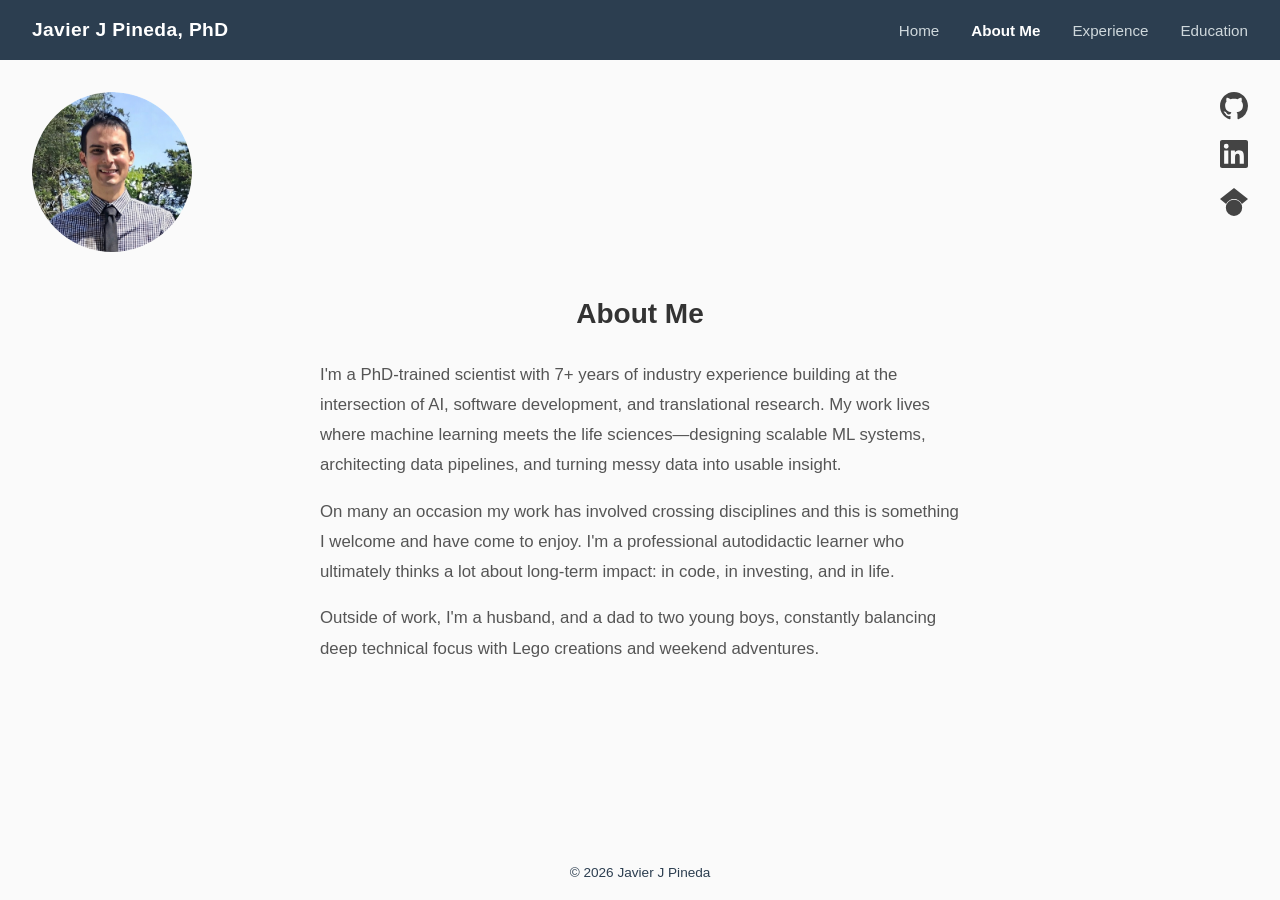
==== about/index.html @ 95676f77 "clean up view paths" ====
<!doctype html>
<html lang="en">
    <head>
        <meta charset="UTF-8" />
        <meta name="viewport" content="width=device-width, initial-scale=1.0" />
        <title>About Me - Javier J Pineda</title>
        <link rel="stylesheet" href="/styles.css" />
    </head>
    <body>
        <video id="bg-video" autoplay muted loop>
            <source src="/assets/neural-network-background-pingpong.mp4" type="video/mp4" />
        </video>
        <header>
            <a href="/" class="site-name">Javier J Pineda, PhD</a>
            <nav class="nav-links">
                <a href="/">Home</a>
                <a href="/about" class="active">About Me</a>
                <a href="/experience">Experience</a>
                <a href="/education">Education</a>
            </nav>
        </header>

        <div class="social-links-fixed">
            <a
                href="https://github.com/jj-pineda"
                target="_blank"
                rel="noopener noreferrer"
                data-tooltip="GitHub"
            >
                <svg viewBox="0 0 24 24" xmlns="http://www.w3.org/2000/svg">
                    <path
                        d="M12 0C5.37 0 0 5.37 0 12c0 5.31 3.435 9.795 8.205 11.385.6.105.825-.255.825-.57 0-.285-.015-1.23-.015-2.235-3.015.555-3.795-.735-4.035-1.41-.135-.345-.72-1.41-1.23-1.695-.42-.225-1.02-.78-.015-.795.945-.015 1.62.87 1.845 1.23 1.08 1.815 2.805 1.305 3.495.99.105-.78.42-1.305.765-1.605-2.67-.3-5.46-1.335-5.46-5.925 0-1.305.465-2.385 1.23-3.225-.12-.3-.54-1.53.12-3.18 0 0 1.005-.315 3.3 1.23.96-.27 1.98-.405 3-.405s2.04.135 3 .405c2.295-1.56 3.3-1.23 3.3-1.23.66 1.65.24 2.88.12 3.18.765.84 1.23 1.905 1.23 3.225 0 4.605-2.805 5.625-5.475 5.925.435.375.81 1.095.81 2.22 0 1.605-.015 2.895-.015 3.3 0 .315.225.69.825.57A12.02 12.02 0 0024 12c0-6.63-5.37-12-12-12z"
                    />
                </svg>
            </a>
            <a
                href="https://linkedin.com/in/javier-j-pineda"
                target="_blank"
                rel="noopener noreferrer"
                data-tooltip="LinkedIn"
            >
                <svg viewBox="0 0 24 24" xmlns="http://www.w3.org/2000/svg">
                    <path
                        d="M20.447 20.452h-3.554v-5.569c0-1.328-.027-3.037-1.852-3.037-1.853 0-2.136 1.445-2.136 2.939v5.667H9.351V9h3.414v1.561h.046c.477-.9 1.637-1.85 3.37-1.85 3.601 0 4.267 2.37 4.267 5.455v6.286zM5.337 7.433a2.062 2.062 0 01-2.063-2.065 2.064 2.064 0 112.063 2.065zm1.782 13.019H3.555V9h3.564v11.452zM22.225 0H1.771C.792 0 0 .774 0 1.729v20.542C0 23.227.792 24 1.771 24h20.451C23.2 24 24 23.227 24 22.271V1.729C24 .774 23.2 0 22.222 0h.003z"
                    />
                </svg>
            </a>
            <a
                href="https://scholar.google.com/citations?hl=en&user=IIAo-P4AAAAJ&view_op=list_works&gmla=APjjwuaOTNhn8CXcT7bd74BKI-H3u4eLY3P6gGa4kQrfoRrS0JrwUBBFcE2-YsS4bRoMmyUIK_wvJSh7Y80WJxXf"
                target="_blank"
                rel="noopener noreferrer"
                data-tooltip="Publications"
            >
                <svg viewBox="0 0 24 24" xmlns="http://www.w3.org/2000/svg">
                    <path
                        d="M5.242 13.769L0 9.5 12 0l12 9.5-5.242 4.269C17.548 11.249 14.978 9.5 12 9.5c-2.977 0-5.548 1.748-6.758 4.269zM12 10a7 7 0 100 14 7 7 0 000-14z"
                    />
                </svg>
            </a>
        </div>

        <img
            src="/assets/profile-circle.png"
            alt="Javier J Pineda"
            class="profile-photo"
        />
        <main>
            <div class="about-content">
                <h1>About Me</h1>
                <p>
                    I'm a PhD-trained scientist with 7+ years of industry
                    experience building at the intersection of AI, software
                    development, and translational research. My work lives where
                    machine learning meets the life sciences—designing scalable
                    ML systems, architecting data pipelines, and turning messy
                    data into usable insight.
                </p>
                <p>
                    On many an occasion my work has involved crossing
                    disciplines and this is something I welcome and have come to
                    enjoy. I'm a professional autodidactic learner who
                    ultimately thinks a lot about long-term impact: in code, in
                    investing, and in life.
                </p>
                <p>
                    Outside of work, I'm a husband, and a dad to two young boys,
                    constantly balancing deep technical focus with Lego
                    creations and weekend adventures.
                </p>
            </div>
        </main>

        <footer>&copy; 2026 Javier J Pineda</footer>
        <script>
            (function () {
                var vid = document.getElementById("bg-video");
                vid.playbackRate = 0.5;
                vid.loop = true;
            })();
        </script>
    </body>
</html>
---- styles.css ----
* {
    margin: 0;
    padding: 0;
    box-sizing: border-box;
}

body {
    font-family: "Segoe UI", Tahoma, Geneva, Verdana, sans-serif;
    background-color: #fafafa;
    color: #333;
    min-height: 100vh;
    display: flex;
    flex-direction: column;
    position: relative;
}

#bg-video {
    position: fixed;
    inset: 0;
    width: 100%;
    height: 100%;
    object-fit: cover;
    opacity: 0.15;
    z-index: -1;
}

/* Header */
header {
    display: flex;
    align-items: center;
    justify-content: space-between;
    padding: 0 2rem;
    height: 60px;
    background-color: #2c3e50;
    color: #fff;
}

.site-name {
    font-size: 1.2rem;
    font-weight: 600;
    color: #fff;
    letter-spacing: 0.02em;
    text-decoration: none;
}

.site-name:hover {
    color: #dde4ea;
}

/* Navigation */
.nav-links {
    display: flex;
    gap: 2rem;
}

.nav-links a {
    color: #cfd8dc;
    text-decoration: none;
    font-size: 0.95rem;
    transition: color 0.2s;
}

.nav-links a:hover {
    color: #fff;
}

.nav-links a.active {
    color: #fff;
    font-weight: 600;
}

/* Main content */
main {
    flex: 1;
    display: flex;
    flex-direction: column;
    align-items: center;
    justify-content: center;
    padding: 2rem;
}

/* Profile section */
.profile-section {
    display: flex;
    align-items: flex-start;
    gap: 3rem;
    padding: 2rem 2rem 0 2rem;
}

.profile-section .profile-photo {
    position: static;
    width: 160px;
    height: 160px;
    flex-shrink: 0;
}

.social-links-fixed {
    position: fixed;
    top: calc(60px + 2rem);
    right: 2rem;
    display: flex;
    flex-direction: column;
    gap: 1.25rem;
    align-items: center;
    z-index: 100;
}

.social-links-fixed a {
    display: flex;
    color: #444;
    transition:
        color 0.2s,
        transform 0.2s;
}

.social-links-fixed a:hover {
    color: #0066cc;
    transform: translateY(-2px);
}

.social-links-fixed svg {
    width: 28px;
    height: 28px;
    fill: currentColor;
}

.social-links-fixed a[data-tooltip] {
    position: relative;
}

.social-links-fixed a[data-tooltip]::before {
    content: attr(data-tooltip);
    position: absolute;
    right: calc(100% + 10px);
    top: 50%;
    transform: translateY(-50%);
    background: rgba(0, 0, 0, 0.75);
    color: #fff;
    font-size: 0.75rem;
    white-space: nowrap;
    padding: 3px 8px;
    border-radius: 4px;
    pointer-events: none;
    opacity: 0;
    transition: opacity 0.15s;
}

.social-links-fixed a[data-tooltip]:hover::before {
    opacity: 1;
}

.home-main {
    justify-content: flex-start;
    padding-top: 5rem;
}

.profile-info {
    font-size: 0.95rem;
    color: #444;
    line-height: 1.5;
    padding-top: 0.25rem;
    flex: 1;
    min-width: 0;
}

.profile-tagline {
    margin-bottom: 0.75rem;
    font-style: italic;
    color: #444;
}

.profile-role {
    margin-bottom: 0.5rem;
}

/* Social links */
.social-links {
    display: flex;
    gap: 2.5rem;
    align-items: center;
    justify-content: center;
    margin-bottom: 2.5rem;
}

.social-links a {
    display: flex;
    flex-direction: column;
    align-items: center;
    gap: 0.5rem;
    text-decoration: none;
    color: #444;
    font-size: 0.9rem;
    transition:
        color 0.2s,
        transform 0.2s;
}

.social-links a:hover {
    color: #0066cc;
    transform: translateY(-2px);
}

.social-links svg {
    width: 36px;
    height: 36px;
    fill: currentColor;
}

/* Publications / Presentations */
.section-heading {
    font-size: 1.4rem;
    color: #333;
    margin-bottom: 1.5rem;
    text-align: center;
    max-width: 640px;
    width: 100%;
}

.carousel + .section-heading {
    margin-top: 5rem;
}

.carousel {
    display: flex;
    align-items: center;
    gap: 1rem;
    max-width: 640px;
    width: 100%;
}

.carousel-btn {
    background: none;
    border: none;
    color: #bbb;
    font-size: 2.5rem;
    cursor: pointer;
    display: flex;
    align-items: center;
    justify-content: center;
    flex-shrink: 0;
    transition: color 0.2s;
    line-height: 1;
    padding: 0 0.25rem;
}

.carousel-btn:hover {
    color: #555;
}

.carousel-content {
    flex: 1;
    min-width: 0;
}

.pub-list {
    list-style: none;
}

.pub-list li {
    display: none;
    flex-direction: column;
    gap: 0.2rem;
}

.pub-list li.active {
    display: flex;
}

.pub-title {
    font-weight: 600;
    color: #333;
    font-size: 1rem;
}

.pub-title a,
.pub-title a:visited {
    text-decoration: underline;
    color: #333;
}

.pub-authors {
    font-size: 0.9rem;
    color: #555;
}

.pub-venue {
    font-size: 0.85rem;
    color: #777;
    font-style: italic;
}

main a {
    color: #555;
    text-decoration: underline;
}

main a:visited {
    color: #555;
}

main a:hover,
main a:visited:hover {
    color: #0066cc;
}

/* Experience page links always shown in blue */
.exp-blurb a,
.exp-blurb a:visited,
.exp-skills a,
.exp-skills a:visited {
    color: #0066cc;
}

/* Blurb */
.blurb {
    max-width: 600px;
    text-align: center;
    line-height: 1.7;
    color: #555;
    font-size: 1.05rem;
}

/* Profile photo */
.profile-photo {
    position: absolute;
    top: calc(60px + 2rem);
    left: 2rem;
    width: 160px;
    height: 160px;
    border-radius: 50%;
}

/* About page */
.about-content {
    max-width: 640px;
    text-align: left;
    line-height: 1.8;
    color: #555;
    font-size: 1.05rem;
    margin-top: 4rem;
}

.about-content h1 {
    font-size: 1.75rem;
    color: #333;
    margin-bottom: 1.25rem;
    text-align: center;
}

.about-content p {
    margin-bottom: 1rem;
}

/* Left-aligned content pages */
.content-left {
    align-items: flex-start;
    justify-content: flex-start;
    padding: 2.5rem 4rem;
}

.content-left h1 {
    font-size: 1.75rem;
    color: #333;
    margin-bottom: 2rem;
}

/* Experience */
.exp-company {
    margin-bottom: 2rem;
    padding-bottom: 2rem;
    border-bottom: 1px solid #e0e0e0;
}

.exp-company:last-child {
    border-bottom: none;
    padding-bottom: 0;
}

.exp-company h3 {
    font-size: 1.1rem;
    color: #333;
    margin-bottom: 0.25rem;
}

.exp-location {
    font-size: 0.9rem;
    color: #777;
    margin-bottom: 0.25rem;
}

.exp-role {
    margin-top: 2.5rem;
    margin-left: 3rem;
}

.exp-role h4 {
    font-size: 1rem;
    color: #444;
    margin-bottom: 0.15rem;
}

.exp-date {
    color: #777;
    font-size: 0.85rem;
    font-style: italic;
    margin-bottom: 0.5rem;
}

.exp-blurb {
    color: #555;
    font-size: 0.95rem;
    line-height: 1.6;
    padding-left: 1.25rem;
    position: relative;
}

.exp-blurb::before {
    content: "›";
    position: absolute;
    left: 0;
    color: #2c3e50;
    font-size: 1.1rem;
    line-height: 1.6;
}

.exp-skills {
    margin-top: 0.5rem;
    margin-left: 3rem;
    color: #555;
    font-size: 0.95rem;
    line-height: 1.6;
    font-style: italic;
}

/* Education */
.edu-entry {
    margin-bottom: 1.5rem;
    padding-bottom: 1.5rem;
    border-bottom: 1px solid #e0e0e0;
}

.edu-entry:last-child {
    border-bottom: none;
    padding-bottom: 0;
}

.edu-entry h3 {
    font-size: 1.1rem;
    color: #333;
    margin-bottom: 0.25rem;
}

.edu-degree {
    color: #444;
    font-size: 0.95rem;
}

.edu-date {
    color: #777;
    font-size: 0.85rem;
    font-style: italic;
    margin-bottom: 0.5rem;
}

.edu-blurb {
    margin-left: 3rem;
    color: #555;
    font-size: 0.95rem;
    line-height: 1.6;
}

.edu-detail {
    margin-left: 3rem;
    margin-top: 0.75rem;
    color: #555;
    font-size: 0.95rem;
    line-height: 1.6;
}

/* Footer */
footer {
    text-align: center;
    padding: 1.25rem 2rem;
    font-size: 0.85rem;
    color: #2c3e50;
}

/* Responsive */
@media (max-width: 480px) {
    .social-links {
        gap: 1.5rem;
    }

    .social-links svg {
        width: 28px;
        height: 28px;
    }

    .blurb,
    .about-content {
        font-size: 0.95rem;
        padding: 0 1rem;
    }
}
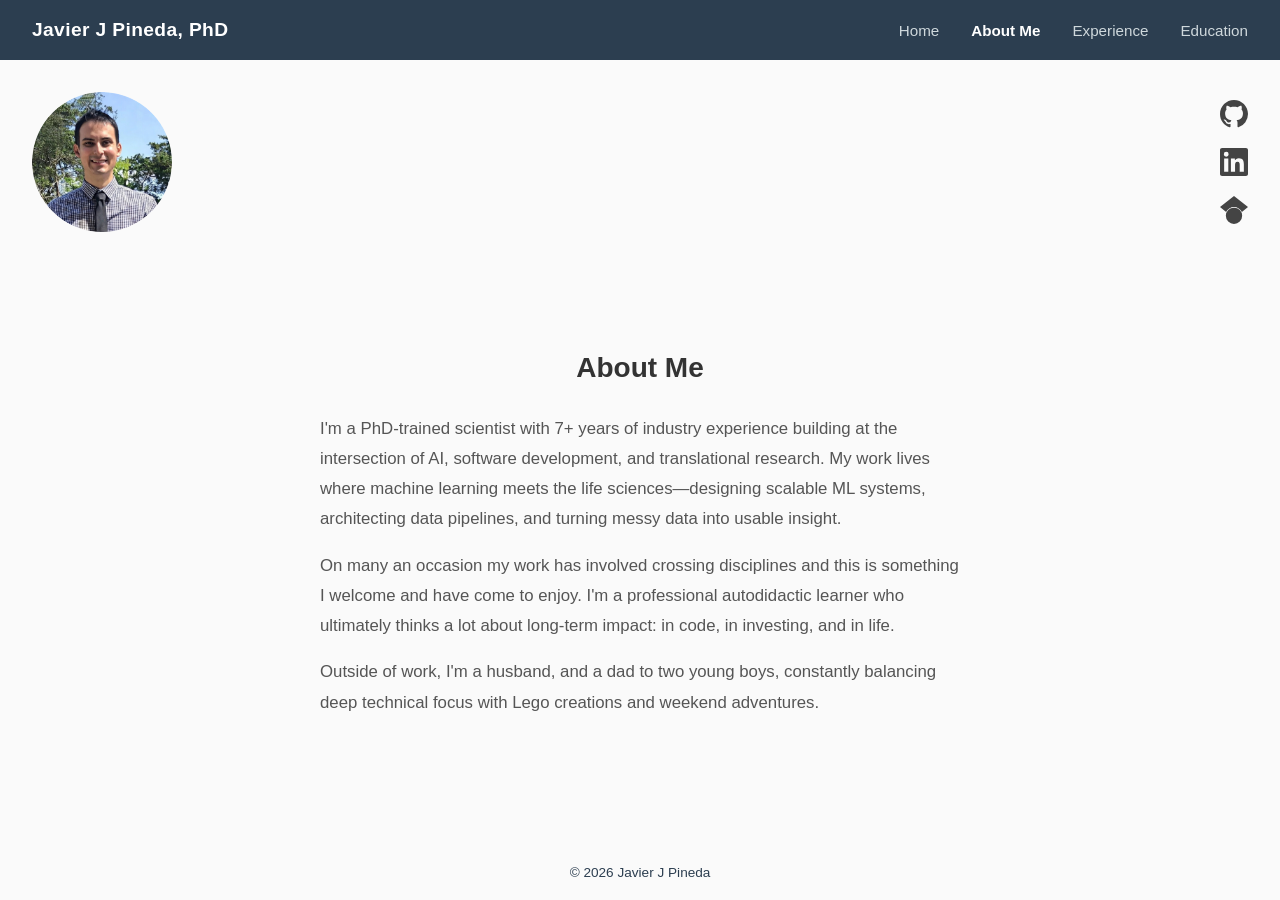
==== commit 24fbc588: "fix index and about views for mobile" ====
--- a/about/index.html
+++ b/about/index.html
@@ -20,50 +20,53 @@
             </nav>
         </header>
 
-        <div class="social-links-fixed">
-            <a
-                href="https://github.com/jj-pineda"
-                target="_blank"
-                rel="noopener noreferrer"
-                data-tooltip="GitHub"
-            >
-                <svg viewBox="0 0 24 24" xmlns="http://www.w3.org/2000/svg">
-                    <path
-                        d="M12 0C5.37 0 0 5.37 0 12c0 5.31 3.435 9.795 8.205 11.385.6.105.825-.255.825-.57 0-.285-.015-1.23-.015-2.235-3.015.555-3.795-.735-4.035-1.41-.135-.345-.72-1.41-1.23-1.695-.42-.225-1.02-.78-.015-.795.945-.015 1.62.87 1.845 1.23 1.08 1.815 2.805 1.305 3.495.99.105-.78.42-1.305.765-1.605-2.67-.3-5.46-1.335-5.46-5.925 0-1.305.465-2.385 1.23-3.225-.12-.3-.54-1.53.12-3.18 0 0 1.005-.315 3.3 1.23.96-.27 1.98-.405 3-.405s2.04.135 3 .405c2.295-1.56 3.3-1.23 3.3-1.23.66 1.65.24 2.88.12 3.18.765.84 1.23 1.905 1.23 3.225 0 4.605-2.805 5.625-5.475 5.925.435.375.81 1.095.81 2.22 0 1.605-.015 2.895-.015 3.3 0 .315.225.69.825.57A12.02 12.02 0 0024 12c0-6.63-5.37-12-12-12z"
-                    />
-                </svg>
-            </a>
-            <a
-                href="https://linkedin.com/in/javier-j-pineda"
-                target="_blank"
-                rel="noopener noreferrer"
-                data-tooltip="LinkedIn"
-            >
-                <svg viewBox="0 0 24 24" xmlns="http://www.w3.org/2000/svg">
-                    <path
-                        d="M20.447 20.452h-3.554v-5.569c0-1.328-.027-3.037-1.852-3.037-1.853 0-2.136 1.445-2.136 2.939v5.667H9.351V9h3.414v1.561h.046c.477-.9 1.637-1.85 3.37-1.85 3.601 0 4.267 2.37 4.267 5.455v6.286zM5.337 7.433a2.062 2.062 0 01-2.063-2.065 2.064 2.064 0 112.063 2.065zm1.782 13.019H3.555V9h3.564v11.452zM22.225 0H1.771C.792 0 0 .774 0 1.729v20.542C0 23.227.792 24 1.771 24h20.451C23.2 24 24 23.227 24 22.271V1.729C24 .774 23.2 0 22.222 0h.003z"
-                    />
-                </svg>
-            </a>
-            <a
-                href="https://scholar.google.com/citations?hl=en&user=IIAo-P4AAAAJ&view_op=list_works&gmla=APjjwuaOTNhn8CXcT7bd74BKI-H3u4eLY3P6gGa4kQrfoRrS0JrwUBBFcE2-YsS4bRoMmyUIK_wvJSh7Y80WJxXf"
-                target="_blank"
-                rel="noopener noreferrer"
-                data-tooltip="Publications"
-            >
-                <svg viewBox="0 0 24 24" xmlns="http://www.w3.org/2000/svg">
-                    <path
-                        d="M5.242 13.769L0 9.5 12 0l12 9.5-5.242 4.269C17.548 11.249 14.978 9.5 12 9.5c-2.977 0-5.548 1.748-6.758 4.269zM12 10a7 7 0 100 14 7 7 0 000-14z"
-                    />
-                </svg>
-            </a>
+        <div class="profile-section">
+            <img
+                src="/assets/profile-circle.png"
+                alt="Javier J Pineda"
+                class="profile-photo"
+            />
+            <div style="flex: 1;"></div>
+            <div class="profile-social">
+                <a
+                    href="https://github.com/jj-pineda"
+                    target="_blank"
+                    rel="noopener noreferrer"
+                    data-tooltip="GitHub"
+                >
+                    <svg viewBox="0 0 24 24" xmlns="http://www.w3.org/2000/svg">
+                        <path
+                            d="M12 0C5.37 0 0 5.37 0 12c0 5.31 3.435 9.795 8.205 11.385.6.105.825-.255.825-.57 0-.285-.015-1.23-.015-2.235-3.015.555-3.795-.735-4.035-1.41-.135-.345-.72-1.41-1.23-1.695-.42-.225-1.02-.78-.015-.795.945-.015 1.62.87 1.845 1.23 1.08 1.815 2.805 1.305 3.495.99.105-.78.42-1.305.765-1.605-2.67-.3-5.46-1.335-5.46-5.925 0-1.305.465-2.385 1.23-3.225-.12-.3-.54-1.53.12-3.18 0 0 1.005-.315 3.3 1.23.96-.27 1.98-.405 3-.405s2.04.135 3 .405c2.295-1.56 3.3-1.23 3.3-1.23.66 1.65.24 2.88.12 3.18.765.84 1.23 1.905 1.23 3.225 0 4.605-2.805 5.625-5.475 5.925.435.375.81 1.095.81 2.22 0 1.605-.015 2.895-.015 3.3 0 .315.225.69.825.57A12.02 12.02 0 0024 12c0-6.63-5.37-12-12-12z"
+                        />
+                    </svg>
+                </a>
+                <a
+                    href="https://linkedin.com/in/javier-j-pineda"
+                    target="_blank"
+                    rel="noopener noreferrer"
+                    data-tooltip="LinkedIn"
+                >
+                    <svg viewBox="0 0 24 24" xmlns="http://www.w3.org/2000/svg">
+                        <path
+                            d="M20.447 20.452h-3.554v-5.569c0-1.328-.027-3.037-1.852-3.037-1.853 0-2.136 1.445-2.136 2.939v5.667H9.351V9h3.414v1.561h.046c.477-.9 1.637-1.85 3.37-1.85 3.601 0 4.267 2.37 4.267 5.455v6.286zM5.337 7.433a2.062 2.062 0 01-2.063-2.065 2.064 2.064 0 112.063 2.065zm1.782 13.019H3.555V9h3.564v11.452zM22.225 0H1.771C.792 0 0 .774 0 1.729v20.542C0 23.227.792 24 1.771 24h20.451C23.2 24 24 23.227 24 22.271V1.729C24 .774 23.2 0 22.222 0h.003z"
+                        />
+                    </svg>
+                </a>
+                <a
+                    href="https://scholar.google.com/citations?hl=en&user=IIAo-P4AAAAJ&view_op=list_works&gmla=APjjwuaOTNhn8CXcT7bd74BKI-H3u4eLY3P6gGa4kQrfoRrS0JrwUBBFcE2-YsS4bRoMmyUIK_wvJSh7Y80WJxXf"
+                    target="_blank"
+                    rel="noopener noreferrer"
+                    data-tooltip="Publications"
+                >
+                    <svg viewBox="0 0 24 24" xmlns="http://www.w3.org/2000/svg">
+                        <path
+                            d="M5.242 13.769L0 9.5 12 0l12 9.5-5.242 4.269C17.548 11.249 14.978 9.5 12 9.5c-2.977 0-5.548 1.748-6.758 4.269zM12 10a7 7 0 100 14 7 7 0 000-14z"
+                        />
+                    </svg>
+                </a>
+            </div>
         </div>
 
-        <img
-            src="/assets/profile-circle.png"
-            alt="Javier J Pineda"
-            class="profile-photo"
-        />
         <main>
             <div class="about-content">
                 <h1>About Me</h1>
--- a/styles.css
+++ b/styles.css
@@ -29,10 +29,12 @@
     display: flex;
     align-items: center;
     justify-content: space-between;
-    padding: 0 2rem;
-    height: 60px;
+    flex-wrap: wrap;
+    padding: 0.75rem 2rem;
+    min-height: 60px;
     background-color: #2c3e50;
     color: #fff;
+    gap: 0.5rem;
 }
 
 .site-name {
@@ -50,7 +52,8 @@
 /* Navigation */
 .nav-links {
     display: flex;
-    gap: 2rem;
+    gap: 1rem 2rem;
+    flex-wrap: wrap;
 }
 
 .nav-links a {
@@ -82,53 +85,49 @@
 /* Profile section */
 .profile-section {
     display: flex;
-    align-items: flex-start;
-    gap: 3rem;
+    align-items: center;
+    gap: 1.5rem;
     padding: 2rem 2rem 0 2rem;
 }
 
-.profile-section .profile-photo {
-    position: static;
-    width: 160px;
-    height: 160px;
+.profile-photo {
+    width: 140px;
+    height: 140px;
+    border-radius: 50%;
     flex-shrink: 0;
 }
 
-.social-links-fixed {
-    position: fixed;
-    top: calc(60px + 2rem);
-    right: 2rem;
+.profile-social {
     display: flex;
     flex-direction: column;
     gap: 1.25rem;
     align-items: center;
-    z-index: 100;
-}
-
-.social-links-fixed a {
+    flex-shrink: 0;
+    margin-left: auto;
+    order: 1;
+}
+
+.profile-social a {
     display: flex;
     color: #444;
+    position: relative;
     transition:
         color 0.2s,
         transform 0.2s;
 }
 
-.social-links-fixed a:hover {
+.profile-social a:hover {
     color: #0066cc;
     transform: translateY(-2px);
 }
 
-.social-links-fixed svg {
+.profile-social svg {
     width: 28px;
     height: 28px;
     fill: currentColor;
 }
 
-.social-links-fixed a[data-tooltip] {
-    position: relative;
-}
-
-.social-links-fixed a[data-tooltip]::before {
+.profile-social a[data-tooltip]::before {
     content: attr(data-tooltip);
     position: absolute;
     right: calc(100% + 10px);
@@ -145,7 +144,7 @@
     transition: opacity 0.15s;
 }
 
-.social-links-fixed a[data-tooltip]:hover::before {
+.profile-social a[data-tooltip]:hover::before {
     opacity: 1;
 }
 
@@ -161,6 +160,15 @@
     padding-top: 0.25rem;
     flex: 1;
     min-width: 0;
+}
+
+.profile-name {
+    position: absolute;
+    width: 1px;
+    height: 1px;
+    overflow: hidden;
+    clip: rect(0 0 0 0);
+    white-space: nowrap;
 }
 
 .profile-tagline {
@@ -320,15 +328,6 @@
     font-size: 1.05rem;
 }
 
-/* Profile photo */
-.profile-photo {
-    position: absolute;
-    top: calc(60px + 2rem);
-    left: 2rem;
-    width: 160px;
-    height: 160px;
-    border-radius: 50%;
-}
 
 /* About page */
 .about-content {
@@ -337,7 +336,6 @@
     line-height: 1.8;
     color: #555;
     font-size: 1.05rem;
-    margin-top: 4rem;
 }
 
 .about-content h1 {
@@ -355,7 +353,7 @@
 .content-left {
     align-items: flex-start;
     justify-content: flex-start;
-    padding: 2.5rem 4rem;
+    padding: 2.5rem clamp(1.25rem, 5vw, 4rem);
 }
 
 .content-left h1 {
@@ -390,7 +388,7 @@
 
 .exp-role {
     margin-top: 2.5rem;
-    margin-left: 3rem;
+    margin-left: clamp(0rem, 4vw, 3rem);
 }
 
 .exp-role h4 {
@@ -425,7 +423,7 @@
 
 .exp-skills {
     margin-top: 0.5rem;
-    margin-left: 3rem;
+    margin-left: clamp(0rem, 4vw, 3rem);
     color: #555;
     font-size: 0.95rem;
     line-height: 1.6;
@@ -463,14 +461,14 @@
 }
 
 .edu-blurb {
-    margin-left: 3rem;
+    margin-left: clamp(0rem, 4vw, 3rem);
     color: #555;
     font-size: 0.95rem;
     line-height: 1.6;
 }
 
 .edu-detail {
-    margin-left: 3rem;
+    margin-left: clamp(0rem, 4vw, 3rem);
     margin-top: 0.75rem;
     color: #555;
     font-size: 0.95rem;
@@ -486,19 +484,25 @@
 }
 
 /* Responsive */
-@media (max-width: 480px) {
-    .social-links {
-        gap: 1.5rem;
+@media (max-width: 640px) {
+    header {
+        padding: 0.75rem 1rem;
     }
 
-    .social-links svg {
-        width: 28px;
-        height: 28px;
+    .profile-section {
+        justify-content: center;
+        padding: 1rem;
     }
 
-    .blurb,
-    .about-content {
-        font-size: 0.95rem;
-        padding: 0 1rem;
+    .profile-info {
+        text-align: center;
     }
-}
+
+    .home-main {
+        padding-top: 1.5rem;
+    }
+
+    .carousel {
+        gap: 0.25rem;
+    }
+}
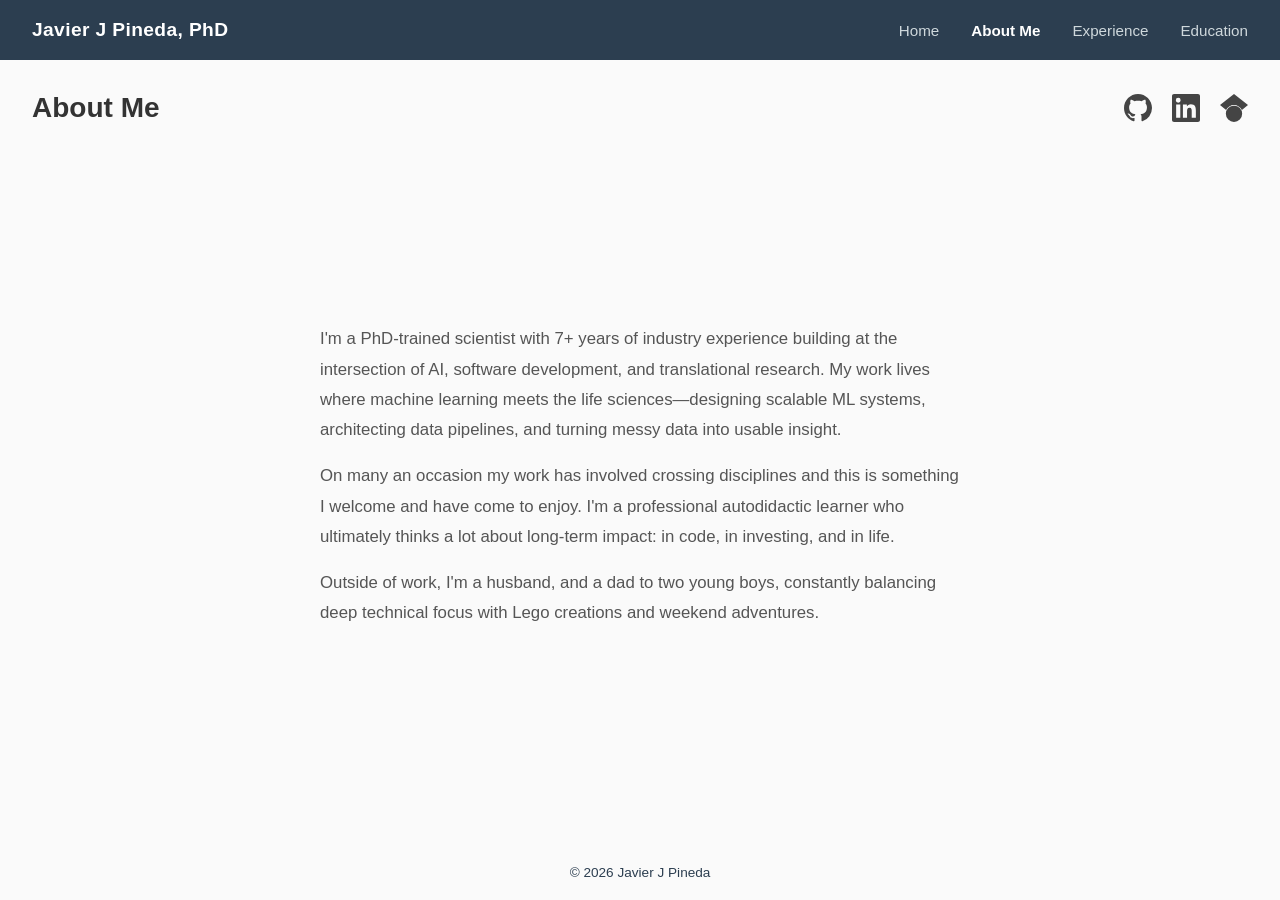
==== commit fb7bf06d: "almost there" ====
--- a/about/index.html
+++ b/about/index.html
@@ -20,14 +20,9 @@
             </nav>
         </header>
 
-        <div class="profile-section">
-            <img
-                src="/assets/profile-circle.png"
-                alt="Javier J Pineda"
-                class="profile-photo"
-            />
-            <div style="flex: 1;"></div>
-            <div class="profile-social">
+        <div class="profile-section profile-section--centered">
+            <h1>About Me</h1>
+            <div class="profile-social profile-social--horizontal">
                 <a
                     href="https://github.com/jj-pineda"
                     target="_blank"
@@ -69,7 +64,6 @@
 
         <main>
             <div class="about-content">
-                <h1>About Me</h1>
                 <p>
                     I'm a PhD-trained scientist with 7+ years of industry
                     experience building at the intersection of AI, software
--- a/styles.css
+++ b/styles.css
@@ -103,8 +103,29 @@
     gap: 1.25rem;
     align-items: center;
     flex-shrink: 0;
+    order: 1;
+}
+
+.profile-section:not(.profile-section--centered) .profile-social {
     margin-left: auto;
-    order: 1;
+}
+
+.profile-section--centered .profile-social {
+    margin-left: auto;
+}
+
+.profile-social--horizontal {
+    flex-direction: row;
+}
+
+.profile-section--centered {
+    justify-content: flex-start;
+}
+
+
+
+.profile-section--centered .profile-section-balance {
+    display: none;
 }
 
 .profile-social a {
@@ -356,11 +377,13 @@
     padding: 2.5rem clamp(1.25rem, 5vw, 4rem);
 }
 
-.content-left h1 {
+.content-left h1,
+.profile-section h1 {
     font-size: 1.75rem;
     color: #333;
-    margin-bottom: 2rem;
-}
+    margin-bottom: 0;
+}
+
 
 /* Experience */
 .exp-company {
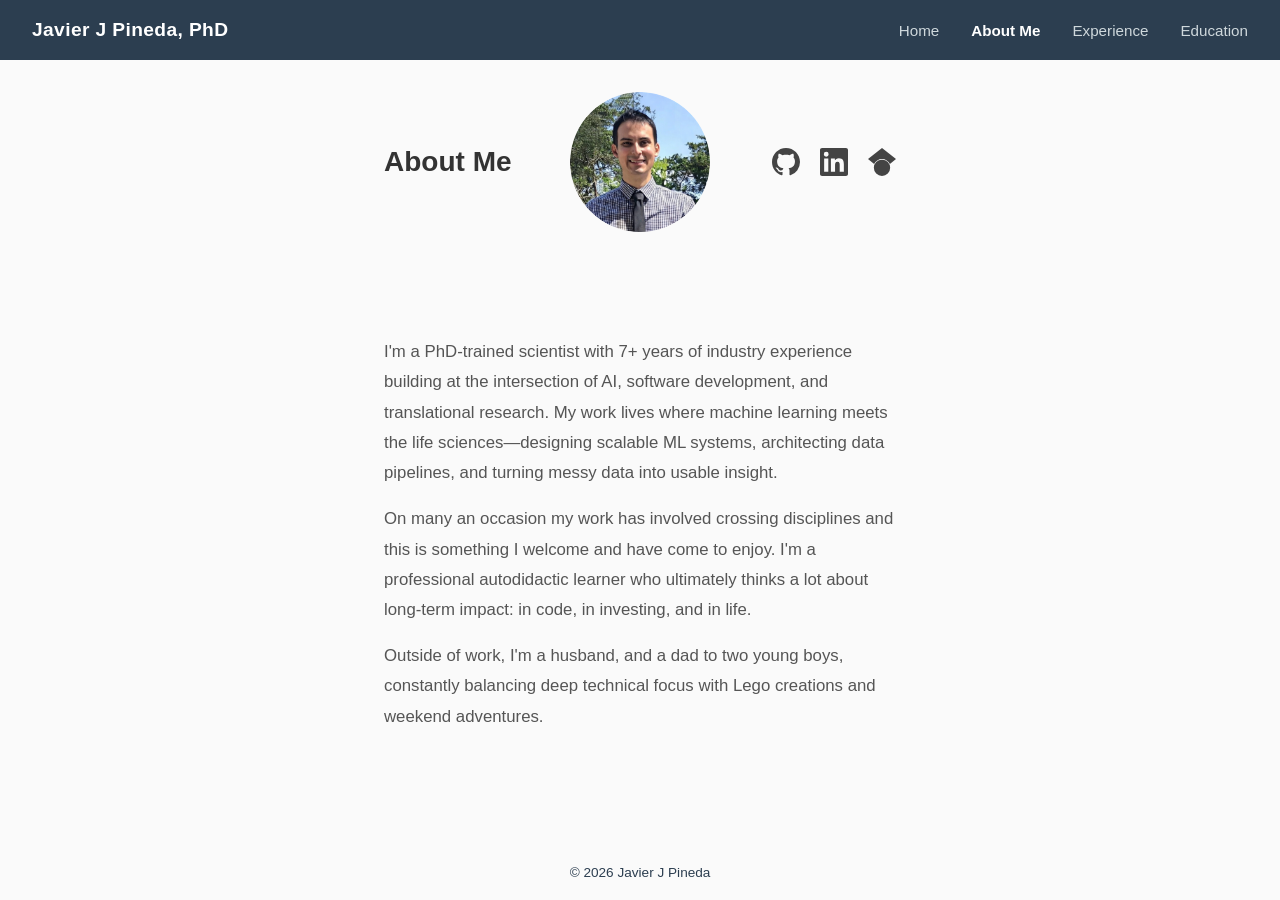
==== commit 2b11e700: "alignment looks good" ====
--- a/about/index.html
+++ b/about/index.html
@@ -20,9 +20,10 @@
             </nav>
         </header>
 
-        <div class="profile-section profile-section--centered">
+        <div class="profile-section profile-section--about">
             <h1>About Me</h1>
-            <div class="profile-social profile-social--horizontal">
+            <img src="/assets/profile-circle.png" class="profile-photo" alt="Javier J Pineda" />
+            <div class="profile-social profile-social--horizontal profile-social--about">
                 <a
                     href="https://github.com/jj-pineda"
                     target="_blank"
--- a/styles.css
+++ b/styles.css
@@ -79,7 +79,7 @@
     flex-direction: column;
     align-items: center;
     justify-content: center;
-    padding: 2rem;
+    padding: 2rem 0;
 }
 
 /* Profile section */
@@ -87,7 +87,7 @@
     display: flex;
     align-items: center;
     gap: 1.5rem;
-    padding: 2rem 2rem 0 2rem;
+    padding: 2rem clamp(1.25rem, 5vw, 4rem) 0;
 }
 
 .profile-photo {
@@ -106,10 +106,7 @@
     order: 1;
 }
 
-.profile-section:not(.profile-section--centered) .profile-social {
-    margin-left: auto;
-}
-
+.profile-section:not(.profile-section--centered):not(.profile-section--about) .profile-social,
 .profile-section--centered .profile-social {
     margin-left: auto;
 }
@@ -120,6 +117,27 @@
 
 .profile-section--centered {
     justify-content: flex-start;
+}
+
+.profile-section--about {
+    align-items: center;
+    max-width: 640px;
+    width: 100%;
+    align-self: center;
+    padding: 2rem clamp(1.25rem, 5vw, 4rem) 0.5rem;
+}
+
+.profile-section--about h1 {
+    flex: 1;
+}
+
+.profile-section--about .profile-photo {
+    flex-shrink: 0;
+}
+
+.profile-social--about {
+    flex: 1;
+    justify-content: flex-end;
 }
 
 
@@ -353,10 +371,12 @@
 /* About page */
 .about-content {
     max-width: 640px;
+    width: 100%;
     text-align: left;
     line-height: 1.8;
     color: #555;
     font-size: 1.05rem;
+    padding: 0 clamp(1.25rem, 5vw, 4rem);
 }
 
 .about-content h1 {
